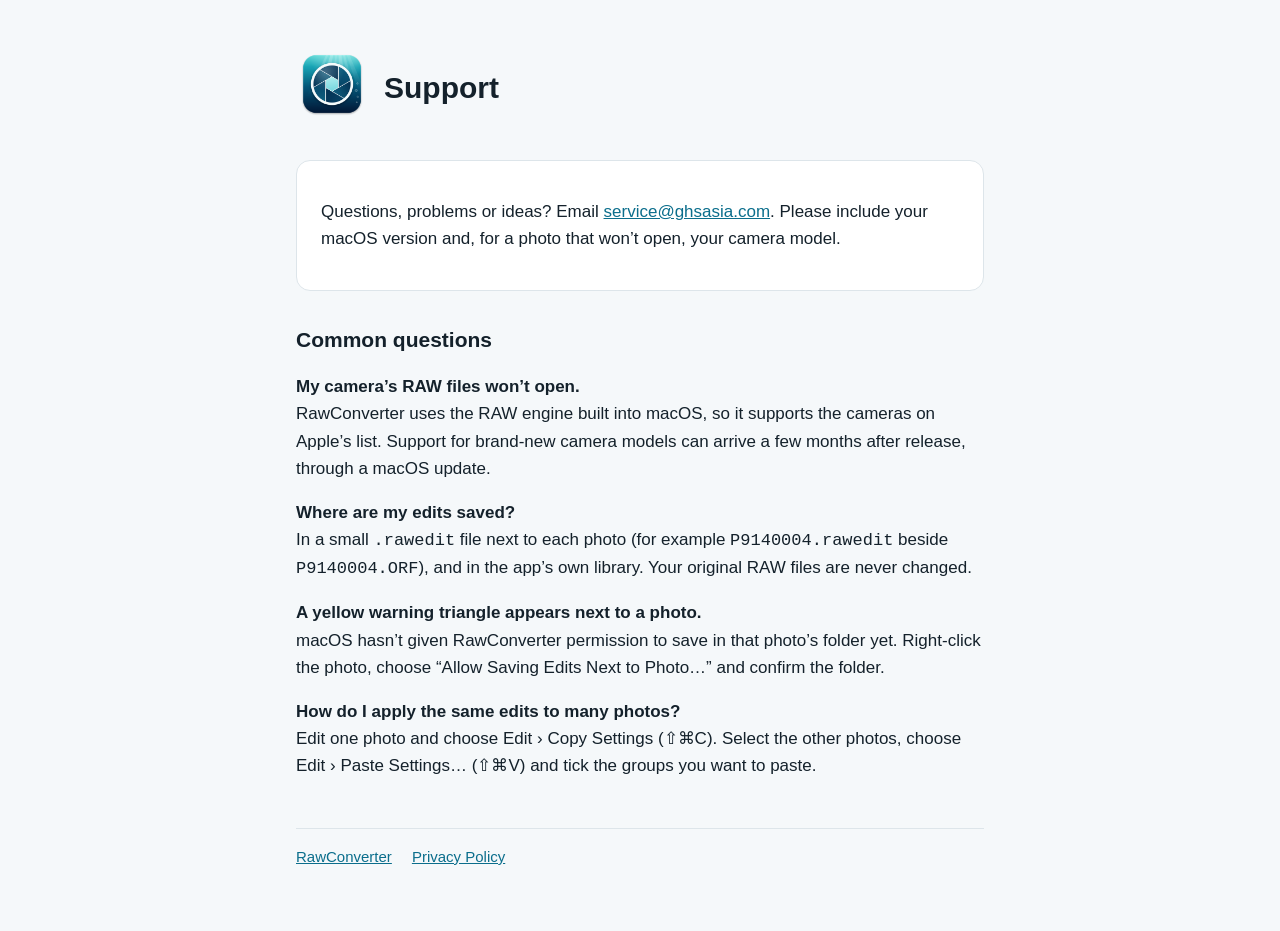
==== support.html @ e32ea458 "Add home, support and privacy pages Co-Authored-By: Claude Opus 5.5 <noreply@anthropic.com>" ====
<!doctype html>
<html lang="en">
<head>
  <meta charset="utf-8">
  <meta name="viewport" content="width=device-width, initial-scale=1">
  <title>RawConverter Support</title>
  <link rel="icon" href="icon.png">
  <link rel="stylesheet" href="style.css">
</head>
<body>
<main>
  <header>
    <a href="index.html"><img src="icon.png" alt="RawConverter"></a>
    <h1>Support</h1>
  </header>

  <div class="card">
    <p>Questions, problems or ideas? Email <a href="mailto:service@ghsasia.com?subject=RawConverter">service@ghsasia.com</a>. Please include your macOS version and, for a photo that won’t open, your camera model.</p>
  </div>

  <h2>Common questions</h2>

  <p><strong>My camera’s RAW files won’t open.</strong><br>
  RawConverter uses the RAW engine built into macOS, so it supports the cameras on Apple’s list. Support for brand-new camera models can arrive a few months after release, through a macOS update.</p>

  <p><strong>Where are my edits saved?</strong><br>
  In a small <code>.rawedit</code> file next to each photo (for example <code>P9140004.rawedit</code> beside <code>P9140004.ORF</code>), and in the app’s own library. Your original RAW files are never changed.</p>

  <p><strong>A yellow warning triangle appears next to a photo.</strong><br>
  macOS hasn’t given RawConverter permission to save in that photo’s folder yet. Right-click the photo, choose “Allow Saving Edits Next to Photo…” and confirm the folder.</p>

  <p><strong>How do I apply the same edits to many photos?</strong><br>
  Edit one photo and choose Edit › Copy Settings (⇧⌘C). Select the other photos, choose Edit › Paste Settings… (⇧⌘V) and tick the groups you want to paste.</p>

  <nav>
    <a href="index.html">RawConverter</a>
    <a href="privacy.html">Privacy Policy</a>
  </nav>
</main>
</body>
</html>
---- style.css ----
:root {
  --bg: #f5f8fa; --text: #14212b; --muted: #5b6b77; --accent: #0b6e8c; --card: #ffffff; --line: #dde5ea;
  color-scheme: light dark;
}
@media (prefers-color-scheme: dark) {
  :root { --bg: #0d1820; --text: #e6eef2; --muted: #9aabb6; --accent: #5fd0dc; --card: #142430; --line: #22394a; }
}
* { box-sizing: border-box; }
body {
  margin: 0; background: var(--bg); color: var(--text);
  font: 17px/1.6 -apple-system, BlinkMacSystemFont, "Helvetica Neue", Arial, sans-serif;
}
main { max-width: 720px; margin: 0 auto; padding: 48px 16px 64px; }
header { display: flex; align-items: center; gap: 16px; margin-bottom: 32px; }
header img { width: 72px; height: 72px; }
header a { color: inherit; text-decoration: none; }
h1 { font-size: 30px; line-height: 1.2; margin: 0; }
h2 { font-size: 21px; margin: 32px 0 8px; }
p, li { color: var(--text); }
.muted { color: var(--muted); }
a { color: var(--accent); }
.card { background: var(--card); border: 1px solid var(--line); border-radius: 14px; padding: 20px 24px; margin: 24px 0; }
nav { display: flex; gap: 20px; flex-wrap: wrap; border-top: 1px solid var(--line); margin-top: 48px; padding-top: 16px; font-size: 15px; }
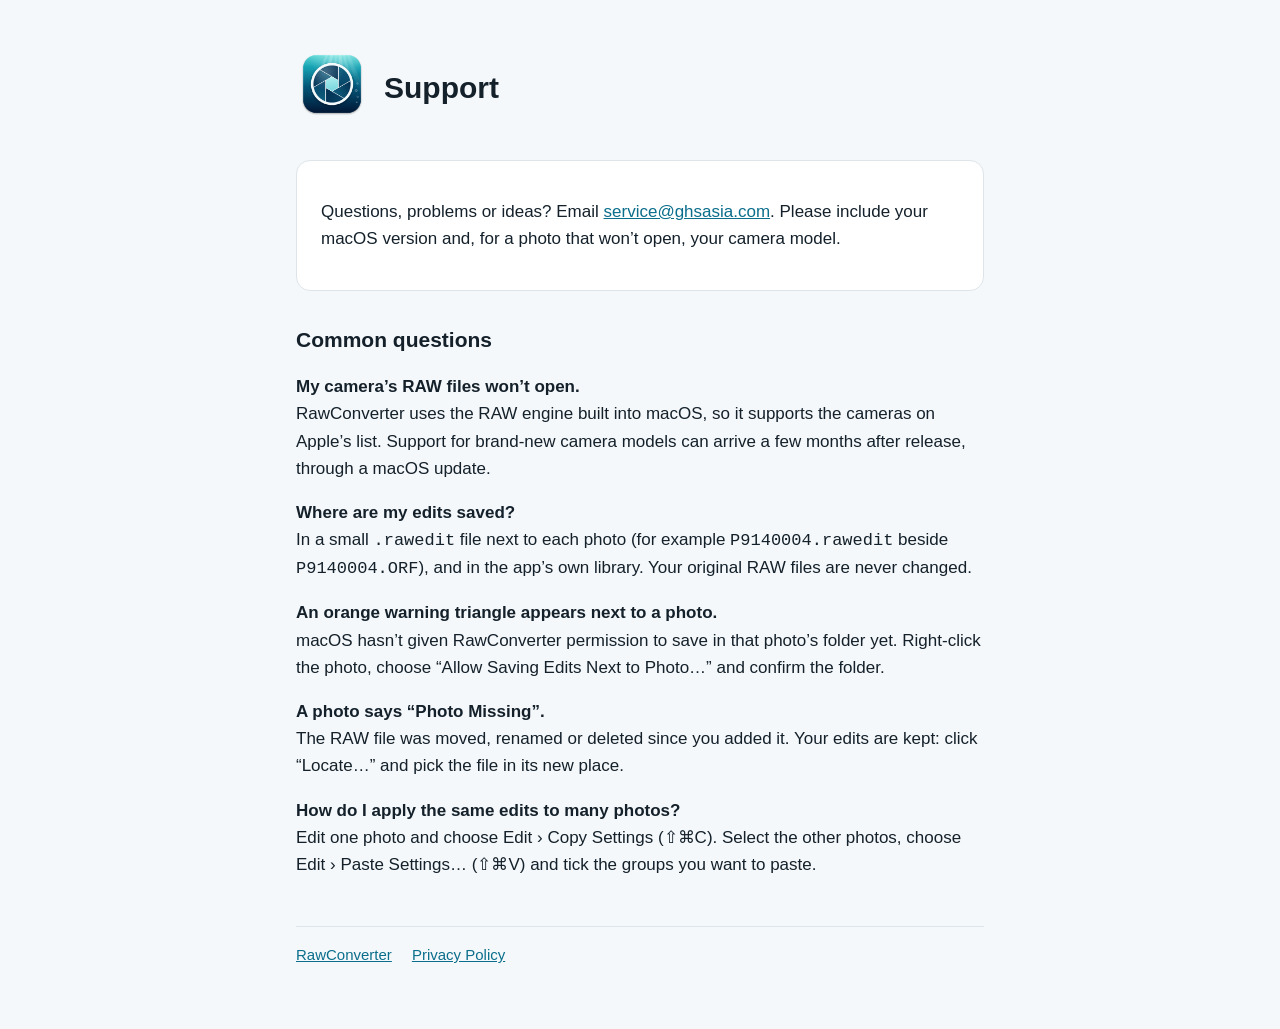
==== commit a9655e8a: "Update support and home pages for Defringe, histogram, Info window and Photo Missing Co-Authored-By:" ====
--- a/support.html
+++ b/support.html
@@ -26,8 +26,11 @@
   <p><strong>Where are my edits saved?</strong><br>
   In a small <code>.rawedit</code> file next to each photo (for example <code>P9140004.rawedit</code> beside <code>P9140004.ORF</code>), and in the app’s own library. Your original RAW files are never changed.</p>
 
-  <p><strong>A yellow warning triangle appears next to a photo.</strong><br>
+  <p><strong>An orange warning triangle appears next to a photo.</strong><br>
   macOS hasn’t given RawConverter permission to save in that photo’s folder yet. Right-click the photo, choose “Allow Saving Edits Next to Photo…” and confirm the folder.</p>
+
+  <p><strong>A photo says “Photo Missing”.</strong><br>
+  The RAW file was moved, renamed or deleted since you added it. Your edits are kept: click “Locate…” and pick the file in its new place.</p>
 
   <p><strong>How do I apply the same edits to many photos?</strong><br>
   Edit one photo and choose Edit › Copy Settings (⇧⌘C). Select the other photos, choose Edit › Paste Settings… (⇧⌘V) and tick the groups you want to paste.</p>
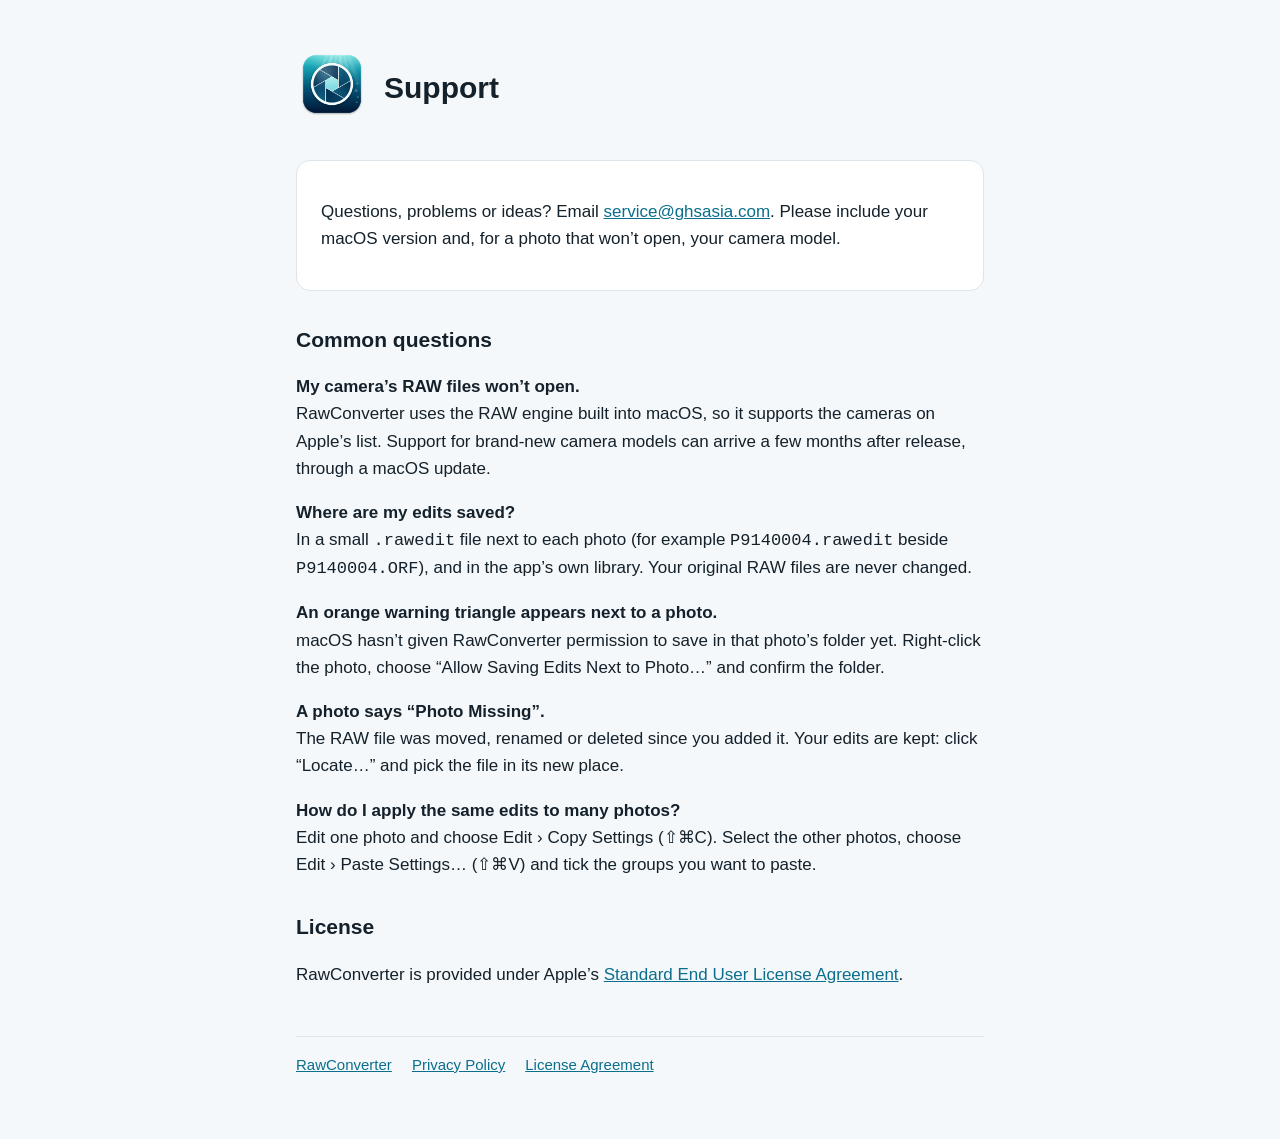
==== commit 16e212df: "Link Apple's Standard EULA from the support page Co-Authored-By: Claude Opus 5.5 <noreply@anthropic." ====
--- a/support.html
+++ b/support.html
@@ -35,9 +35,14 @@
   <p><strong>How do I apply the same edits to many photos?</strong><br>
   Edit one photo and choose Edit › Copy Settings (⇧⌘C). Select the other photos, choose Edit › Paste Settings… (⇧⌘V) and tick the groups you want to paste.</p>
 
+  <h2>License</h2>
+
+  <p>RawConverter is provided under Apple’s <a href="https://www.apple.com/legal/internet-services/itunes/dev/stdeula/">Standard End User License Agreement</a>.</p>
+
   <nav>
     <a href="index.html">RawConverter</a>
     <a href="privacy.html">Privacy Policy</a>
+    <a href="https://www.apple.com/legal/internet-services/itunes/dev/stdeula/">License Agreement</a>
   </nav>
 </main>
 </body>
